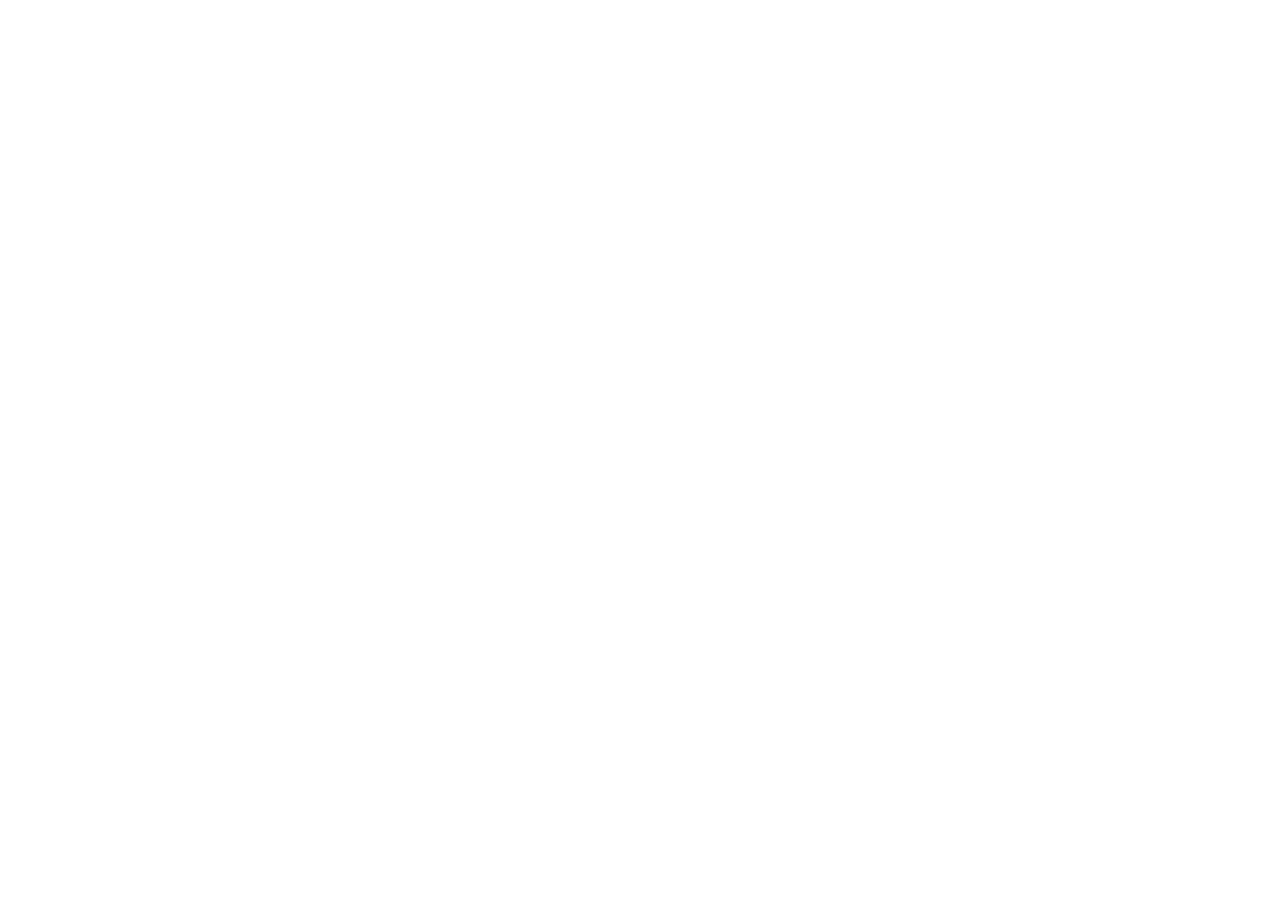
==== statevariables copy/index.html @ 47f280ab "a" ====
<!DOCTYPE html>
<html>
  <head>
    <meta
      name="viewport"
      width="device-width,"
      initial-scale="1.0,"
      maximum-scale="1.0,"
      user-scalable="0"
    />
    <link rel="stylesheet" href="css/fullscreenp5.css" />
    <script src="js/p5.min.js"></script>
    <!-- <script src="js/p5.dom.min.js"></script> -->
    <script src="js/p5.sound.min.js"></script>
    <!-- <script src="js/p5.collide2d.min.js"></script> -->
    <script src="sketch.js"></script>
  </head>
  <body>
  </body>
</html>
---- statevariables copy/css/fullscreenp5.css ----
body, html {
    padding: 0;
    margin: 0;
    height: 100%;
    overflow: hidden;
}
::-webkit-scrollbar {
    display: none;
}
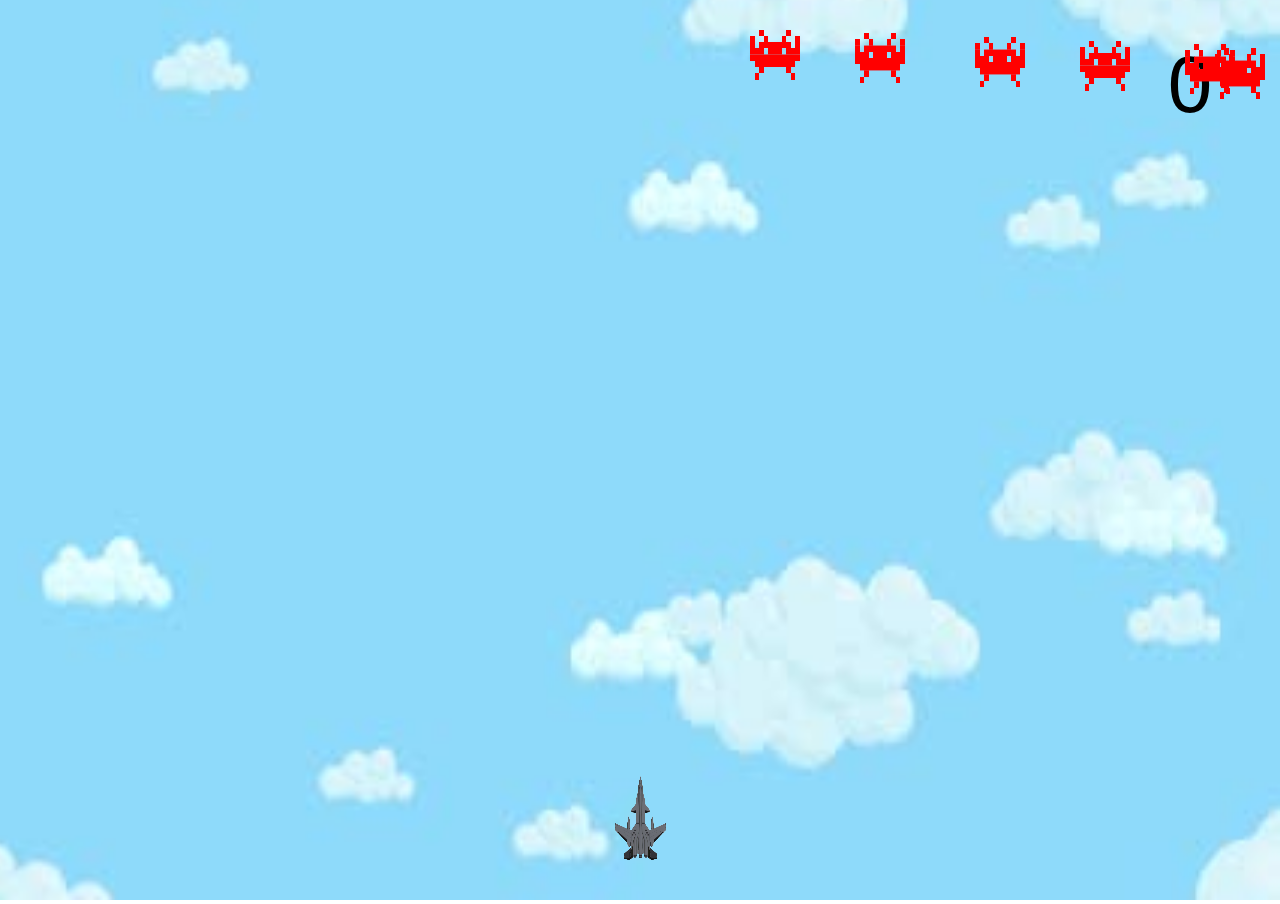
==== commit bb19278e: "f" ====
--- a/statevariables copy/index.html
+++ b/statevariables copy/index.html
@@ -1,14 +1,8 @@
 <!DOCTYPE html>
 <html>
   <head>
-    <meta
-      name="viewport"
-      width="device-width,"
-      initial-scale="1.0,"
-      maximum-scale="1.0,"
-      user-scalable="0"
-    />
-    <link rel="stylesheet" href="css/fullscreenp5.css" />
+    <meta name="viewport" width=device-width, initial-scale=1.0, maximum-scale=1.0, user-scalable=0>
+    <link rel="stylesheet" href="css/fullscreenp5.css">
     <script src="js/p5.min.js"></script>
     <!-- <script src="js/p5.dom.min.js"></script> -->
     <script src="js/p5.sound.min.js"></script>
@@ -18,3 +12,4 @@
   <body>
   </body>
 </html>
+
